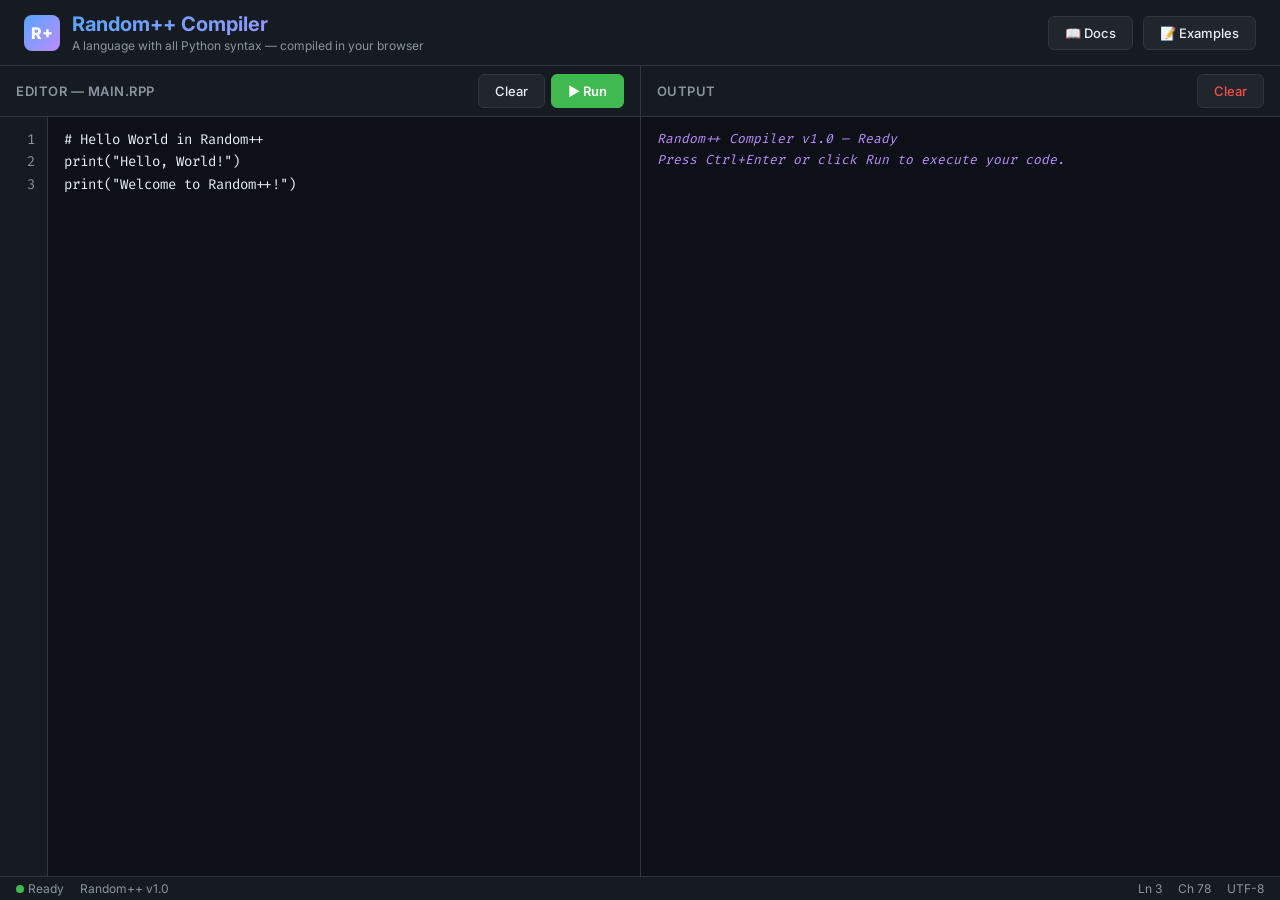
==== index.html @ d73f7ffc "Add Random++ compiler with full Python syntax support - index.html: Main page with code editor, outp" ====
<!DOCTYPE html>
<html lang="en">
<head>
  <meta charset="UTF-8">
  <meta name="viewport" content="width=device-width, initial-scale=1.0">
  <title>Random++ Compiler</title>
  <link rel="stylesheet" href="style.css">
  <link rel="preconnect" href="https://fonts.googleapis.com">
  <link href="https://fonts.googleapis.com/css2?family=Fira+Code:wght@400;500;600&family=Inter:wght@400;500;600;700&display=swap" rel="stylesheet">
</head>
<body>

  <!-- Header -->
  <header>
    <div class="logo">
      <div class="logo-icon">R+</div>
      <div>
        <h1>Random++ Compiler</h1>
        <div class="tagline">A language with all Python syntax &mdash; compiled in your browser</div>
      </div>
    </div>
    <div class="header-actions">
      <button class="btn" id="docsBtn" title="Language Docs">
        &#128214; Docs
      </button>
      <button class="btn" id="examplesBtn" title="Example Programs">
        &#128221; Examples
      </button>
    </div>
  </header>

  <!-- Main Content -->
  <div class="main-container">

    <!-- Editor Panel -->
    <div class="editor-panel">
      <div class="panel-header">
        <span class="panel-title">Editor &mdash; main.rpp</span>
        <div class="panel-actions">
          <button class="btn" id="clearCodeBtn" title="Clear Editor">Clear</button>
          <button class="btn btn-primary" id="runBtn" title="Run (Ctrl+Enter)">
            &#9654; Run
          </button>
        </div>
      </div>
      <div class="editor-wrapper">
        <div class="line-numbers" id="lineNumbers"></div>
        <textarea class="code-editor" id="codeEditor" spellcheck="false"
          placeholder="# Write your Random++ code here...&#10;# Press Ctrl+Enter to run&#10;&#10;print(&quot;Hello, Random++!&quot;)"></textarea>
      </div>
    </div>

    <!-- Output Panel -->
    <div class="output-panel">
      <div class="panel-header">
        <span class="panel-title">Output</span>
        <div class="panel-actions">
          <button class="btn btn-danger" id="clearBtn" title="Clear Output">Clear</button>
        </div>
      </div>
      <div class="output-wrapper" id="output">
        <div class="output-line system">Random++ Compiler v1.0 &mdash; Ready</div>
        <div class="output-line system">Press Ctrl+Enter or click Run to execute your code.</div>
      </div>
    </div>

  </div>

  <!-- Status Bar -->
  <div class="status-bar">
    <div class="status-left">
      <span class="status-indicator">
        <span class="status-dot" id="statusDot"></span>
        <span id="statusText">Ready</span>
      </span>
      <span>Random++ v1.0</span>
    </div>
    <div class="status-right">
      <span id="lineCount">Ln 1</span>
      <span id="charCount">Ch 0</span>
      <span>UTF-8</span>
    </div>
  </div>

  <!-- Overlay -->
  <div class="overlay" id="overlay"></div>

  <!-- Examples Drawer -->
  <div class="examples-drawer" id="examplesDrawer">
    <div class="drawer-header">
      <h2>Example Programs</h2>
      <button class="btn" id="closeExamples">&times; Close</button>
    </div>
    <div class="drawer-body" id="examplesList"></div>
  </div>

  <!-- Docs Drawer -->
  <div class="docs-drawer" id="docsDrawer">
    <div class="drawer-header">
      <h2>Random++ Language Reference</h2>
      <button class="btn" id="closeDocs">&times; Close</button>
    </div>
    <div class="drawer-body">

      <div class="docs-section">
        <h3>About Random++</h3>
        <p>Random++ is a programming language that uses Python syntax, compiled and executed entirely in your browser. It supports variables, functions, classes, list comprehensions, error handling, and much more.</p>
      </div>

      <div class="docs-section">
        <h3>Data Types</h3>
        <p>Random++ supports the following types:</p>
        <pre>
# Numbers
x = 42          # int
y = 3.14        # float
z = 0xFF        # hex literal
b = 0b1010      # binary literal

# Strings
name = "Hello"
multi = """triple
quoted string"""
greeting = f"Hi, {name}!"

# Boolean & None
flag = True
empty = None

# Collections
my_list = [1, 2, 3]
my_dict = {"key": "value"}
my_set = {1, 2, 3}
my_tuple = (1, 2, 3)</pre>
      </div>

      <div class="docs-section">
        <h3>Control Flow</h3>
        <pre>
# If/elif/else
if x > 0:
    print("positive")
elif x == 0:
    print("zero")
else:
    print("negative")

# While loop
while condition:
    do_something()

# For loop
for item in collection:
    process(item)

for i in range(10):
    print(i)

# Break and continue
for i in range(100):
    if i == 5:
        break
    if i % 2 == 0:
        continue
    print(i)</pre>
      </div>

      <div class="docs-section">
        <h3>Functions</h3>
        <pre>
# Basic function
def greet(name):
    return f"Hello, {name}!"

# Default parameters
def power(base, exp=2):
    return base ** exp

# *args and **kwargs
def flexible(*args, **kwargs):
    print(args)
    print(kwargs)

# Lambda
square = lambda x: x ** 2

# Recursion
def factorial(n):
    if n <= 1:
        return 1
    return n * factorial(n - 1)</pre>
      </div>

      <div class="docs-section">
        <h3>Classes</h3>
        <pre>
class Animal:
    def __init__(self, name, sound):
        self.name = name
        self.sound = sound

    def speak(self):
        return f"{self.name}: {self.sound}!"

class Dog(Animal):
    def __init__(self, name):
        self.name = name
        self.sound = "Woof"

dog = Dog("Rex")
print(dog.speak())</pre>
      </div>

      <div class="docs-section">
        <h3>List Comprehensions</h3>
        <pre>
# Basic
squares = [x**2 for x in range(10)]

# With condition
evens = [x for x in range(20) if x % 2 == 0]

# Dict comprehension
scores = {name: len(name) for name in names}

# Ternary expression
result = "yes" if condition else "no"</pre>
      </div>

      <div class="docs-section">
        <h3>Error Handling</h3>
        <pre>
try:
    risky_operation()
except Exception as e:
    print(f"Error: {e}")
finally:
    cleanup()

# Raise exceptions
raise "Something went wrong"

# Assert
assert x > 0, "x must be positive"</pre>
      </div>

      <div class="docs-section">
        <h3>Built-in Functions</h3>
        <p><code>print()</code> <code>input()</code> <code>len()</code> <code>range()</code> <code>type()</code></p>
        <p><code>int()</code> <code>float()</code> <code>str()</code> <code>bool()</code> <code>list()</code> <code>dict()</code> <code>set()</code> <code>tuple()</code></p>
        <p><code>abs()</code> <code>max()</code> <code>min()</code> <code>sum()</code> <code>round()</code> <code>pow()</code></p>
        <p><code>sorted()</code> <code>reversed()</code> <code>enumerate()</code> <code>zip()</code> <code>map()</code> <code>filter()</code></p>
        <p><code>any()</code> <code>all()</code> <code>chr()</code> <code>ord()</code> <code>hex()</code> <code>bin()</code> <code>oct()</code></p>
        <p><code>isinstance()</code> <code>hasattr()</code> <code>repr()</code> <code>hash()</code> <code>id()</code></p>
      </div>

      <div class="docs-section">
        <h3>String Methods</h3>
        <p><code>.upper()</code> <code>.lower()</code> <code>.strip()</code> <code>.split()</code> <code>.join()</code></p>
        <p><code>.replace()</code> <code>.find()</code> <code>.count()</code> <code>.startswith()</code> <code>.endswith()</code></p>
        <p><code>.title()</code> <code>.capitalize()</code> <code>.isdigit()</code> <code>.isalpha()</code> <code>.format()</code></p>
      </div>

      <div class="docs-section">
        <h3>List Methods</h3>
        <p><code>.append()</code> <code>.extend()</code> <code>.insert()</code> <code>.remove()</code> <code>.pop()</code></p>
        <p><code>.sort()</code> <code>.reverse()</code> <code>.index()</code> <code>.count()</code> <code>.copy()</code> <code>.clear()</code></p>
      </div>

      <div class="docs-section">
        <h3>Dict Methods</h3>
        <p><code>.keys()</code> <code>.values()</code> <code>.items()</code> <code>.get()</code> <code>.pop()</code></p>
        <p><code>.update()</code> <code>.setdefault()</code> <code>.copy()</code> <code>.clear()</code></p>
      </div>

      <div class="docs-section">
        <h3>Modules</h3>
        <pre>
# Math module
import math
math.pi        # 3.14159...
math.sqrt(16)  # 4.0
math.factorial(5)  # 120

# Random module
import random
random.randint(1, 100)
random.choice(["a", "b", "c"])
random.shuffle(my_list)</pre>
      </div>

      <div class="docs-section">
        <h3>Keyboard Shortcuts</h3>
        <p><code>Ctrl+Enter</code> &mdash; Run code</p>
        <p><code>Tab</code> &mdash; Indent (4 spaces)</p>
        <p><code>Shift+Tab</code> &mdash; Dedent</p>
        <p><code>Enter</code> &mdash; Auto-indent (adds indent after <code>:</code>)</p>
      </div>

    </div>
  </div>

  <!-- Scripts -->
  <script src="lexer.js"></script>
  <script src="parser.js"></script>
  <script src="interpreter.js"></script>
  <script src="app.js"></script>

</body>
</html>
---- style.css ----
/* Random++ Compiler - Style Sheet */
:root {
  --bg-primary: #0d1117;
  --bg-secondary: #161b22;
  --bg-tertiary: #21262d;
  --border: #30363d;
  --text-primary: #e6edf3;
  --text-secondary: #8b949e;
  --accent: #58a6ff;
  --accent-hover: #79c0ff;
  --green: #3fb950;
  --red: #f85149;
  --yellow: #d29922;
  --purple: #bc8cff;
  --orange: #f0883e;
  --font-mono: 'Fira Code', 'Cascadia Code', 'JetBrains Mono', 'Consolas', monospace;
  --font-sans: 'Inter', 'Segoe UI', system-ui, -apple-system, sans-serif;
}

* {
  margin: 0;
  padding: 0;
  box-sizing: border-box;
}

body {
  background: var(--bg-primary);
  color: var(--text-primary);
  font-family: var(--font-sans);
  min-height: 100vh;
  display: flex;
  flex-direction: column;
}

/* Header */
header {
  background: var(--bg-secondary);
  border-bottom: 1px solid var(--border);
  padding: 12px 24px;
  display: flex;
  align-items: center;
  justify-content: space-between;
  flex-shrink: 0;
}

.logo {
  display: flex;
  align-items: center;
  gap: 12px;
}

.logo-icon {
  width: 36px;
  height: 36px;
  background: linear-gradient(135deg, var(--accent), var(--purple));
  border-radius: 8px;
  display: flex;
  align-items: center;
  justify-content: center;
  font-weight: 800;
  font-size: 16px;
  color: #fff;
}

.logo h1 {
  font-size: 20px;
  font-weight: 700;
  background: linear-gradient(135deg, var(--accent), var(--purple));
  -webkit-background-clip: text;
  -webkit-text-fill-color: transparent;
  background-clip: text;
}

.logo .tagline {
  font-size: 12px;
  color: var(--text-secondary);
  margin-top: 2px;
}

.header-actions {
  display: flex;
  align-items: center;
  gap: 10px;
}

/* Buttons */
.btn {
  display: inline-flex;
  align-items: center;
  gap: 6px;
  padding: 8px 16px;
  border: 1px solid var(--border);
  border-radius: 6px;
  background: var(--bg-tertiary);
  color: var(--text-primary);
  font-family: var(--font-sans);
  font-size: 13px;
  font-weight: 500;
  cursor: pointer;
  transition: all 0.15s ease;
}

.btn:hover {
  background: var(--border);
  border-color: var(--text-secondary);
}

.btn-primary {
  background: var(--green);
  border-color: var(--green);
  color: #fff;
  font-weight: 600;
}

.btn-primary:hover {
  background: #2ea043;
  border-color: #2ea043;
}

.btn-danger {
  color: var(--red);
}

.btn-danger:hover {
  background: rgba(248, 81, 73, 0.1);
  border-color: var(--red);
}

/* Main Layout */
.main-container {
  display: flex;
  flex: 1;
  overflow: hidden;
}

/* Editor Panel */
.editor-panel {
  flex: 1;
  display: flex;
  flex-direction: column;
  border-right: 1px solid var(--border);
  min-width: 0;
}

.panel-header {
  display: flex;
  align-items: center;
  justify-content: space-between;
  padding: 8px 16px;
  background: var(--bg-secondary);
  border-bottom: 1px solid var(--border);
  flex-shrink: 0;
}

.panel-title {
  font-size: 13px;
  font-weight: 600;
  color: var(--text-secondary);
  text-transform: uppercase;
  letter-spacing: 0.5px;
}

.panel-actions {
  display: flex;
  gap: 6px;
}

/* Code Editor */
.editor-wrapper {
  flex: 1;
  display: flex;
  overflow: hidden;
  position: relative;
}

.line-numbers {
  padding: 12px 0;
  background: var(--bg-secondary);
  color: var(--text-secondary);
  font-family: var(--font-mono);
  font-size: 14px;
  line-height: 1.6;
  text-align: right;
  user-select: none;
  overflow: hidden;
  min-width: 48px;
  border-right: 1px solid var(--border);
}

.line-numbers .line-num {
  padding: 0 12px 0 8px;
  display: block;
}

.code-editor {
  flex: 1;
  background: var(--bg-primary);
  color: var(--text-primary);
  font-family: var(--font-mono);
  font-size: 14px;
  line-height: 1.6;
  padding: 12px 16px;
  border: none;
  outline: none;
  resize: none;
  tab-size: 4;
  white-space: pre;
  overflow: auto;
}

.code-editor::placeholder {
  color: var(--text-secondary);
}

/* Output Panel */
.output-panel {
  flex: 1;
  display: flex;
  flex-direction: column;
  min-width: 0;
}

.output-wrapper {
  flex: 1;
  overflow: auto;
  padding: 12px 16px;
  font-family: var(--font-mono);
  font-size: 13px;
  line-height: 1.6;
  background: var(--bg-primary);
}

.output-line {
  white-space: pre-wrap;
  word-break: break-all;
}

.output-line.error {
  color: var(--red);
}

.output-line.warning {
  color: var(--yellow);
}

.output-line.success {
  color: var(--green);
}

.output-line.info {
  color: var(--accent);
}

.output-line.system {
  color: var(--purple);
  font-style: italic;
}

/* Status Bar */
.status-bar {
  display: flex;
  align-items: center;
  justify-content: space-between;
  padding: 4px 16px;
  background: var(--bg-secondary);
  border-top: 1px solid var(--border);
  font-size: 12px;
  color: var(--text-secondary);
  flex-shrink: 0;
}

.status-left, .status-right {
  display: flex;
  align-items: center;
  gap: 16px;
}

.status-indicator {
  display: inline-flex;
  align-items: center;
  gap: 4px;
}

.status-dot {
  width: 8px;
  height: 8px;
  border-radius: 50%;
  background: var(--green);
}

.status-dot.error {
  background: var(--red);
}

.status-dot.running {
  background: var(--yellow);
  animation: pulse 1s ease-in-out infinite;
}

@keyframes pulse {
  0%, 100% { opacity: 1; }
  50% { opacity: 0.4; }
}

/* Examples Sidebar */
.examples-drawer {
  position: fixed;
  top: 0;
  right: -400px;
  width: 400px;
  height: 100vh;
  background: var(--bg-secondary);
  border-left: 1px solid var(--border);
  z-index: 100;
  transition: right 0.3s ease;
  display: flex;
  flex-direction: column;
}

.examples-drawer.open {
  right: 0;
}

.examples-drawer .drawer-header {
  display: flex;
  align-items: center;
  justify-content: space-between;
  padding: 16px;
  border-bottom: 1px solid var(--border);
}

.examples-drawer .drawer-header h2 {
  font-size: 16px;
  font-weight: 600;
}

.examples-drawer .drawer-body {
  flex: 1;
  overflow-y: auto;
  padding: 16px;
}

.example-card {
  background: var(--bg-tertiary);
  border: 1px solid var(--border);
  border-radius: 8px;
  padding: 12px;
  margin-bottom: 12px;
  cursor: pointer;
  transition: all 0.15s ease;
}

.example-card:hover {
  border-color: var(--accent);
  background: rgba(88, 166, 255, 0.05);
}

.example-card h3 {
  font-size: 14px;
  font-weight: 600;
  margin-bottom: 4px;
}

.example-card p {
  font-size: 12px;
  color: var(--text-secondary);
  margin-bottom: 8px;
}

.example-card pre {
  font-family: var(--font-mono);
  font-size: 11px;
  color: var(--text-secondary);
  background: var(--bg-primary);
  padding: 8px;
  border-radius: 4px;
  overflow-x: auto;
  max-height: 120px;
}

/* Overlay */
.overlay {
  position: fixed;
  top: 0;
  left: 0;
  width: 100%;
  height: 100%;
  background: rgba(0, 0, 0, 0.5);
  z-index: 99;
  opacity: 0;
  pointer-events: none;
  transition: opacity 0.3s ease;
}

.overlay.active {
  opacity: 1;
  pointer-events: all;
}

/* Docs Panel */
.docs-drawer {
  position: fixed;
  top: 0;
  right: -500px;
  width: 500px;
  height: 100vh;
  background: var(--bg-secondary);
  border-left: 1px solid var(--border);
  z-index: 100;
  transition: right 0.3s ease;
  display: flex;
  flex-direction: column;
}

.docs-drawer.open {
  right: 0;
}

.docs-drawer .drawer-header {
  display: flex;
  align-items: center;
  justify-content: space-between;
  padding: 16px;
  border-bottom: 1px solid var(--border);
}

.docs-drawer .drawer-header h2 {
  font-size: 16px;
  font-weight: 600;
}

.docs-drawer .drawer-body {
  flex: 1;
  overflow-y: auto;
  padding: 16px;
}

.docs-section {
  margin-bottom: 24px;
}

.docs-section h3 {
  font-size: 15px;
  font-weight: 600;
  color: var(--accent);
  margin-bottom: 8px;
  padding-bottom: 4px;
  border-bottom: 1px solid var(--border);
}

.docs-section p {
  font-size: 13px;
  line-height: 1.6;
  color: var(--text-secondary);
  margin-bottom: 8px;
}

.docs-section code {
  font-family: var(--font-mono);
  font-size: 12px;
  background: var(--bg-tertiary);
  padding: 2px 6px;
  border-radius: 3px;
  color: var(--orange);
}

.docs-section pre {
  font-family: var(--font-mono);
  font-size: 12px;
  background: var(--bg-primary);
  padding: 12px;
  border-radius: 6px;
  overflow-x: auto;
  margin: 8px 0;
  border: 1px solid var(--border);
}

/* Responsive */
@media (max-width: 768px) {
  .main-container {
    flex-direction: column;
  }

  .editor-panel {
    border-right: none;
    border-bottom: 1px solid var(--border);
    height: 50%;
  }

  .output-panel {
    height: 50%;
  }

  .examples-drawer, .docs-drawer {
    width: 100%;
    right: -100%;
  }
}
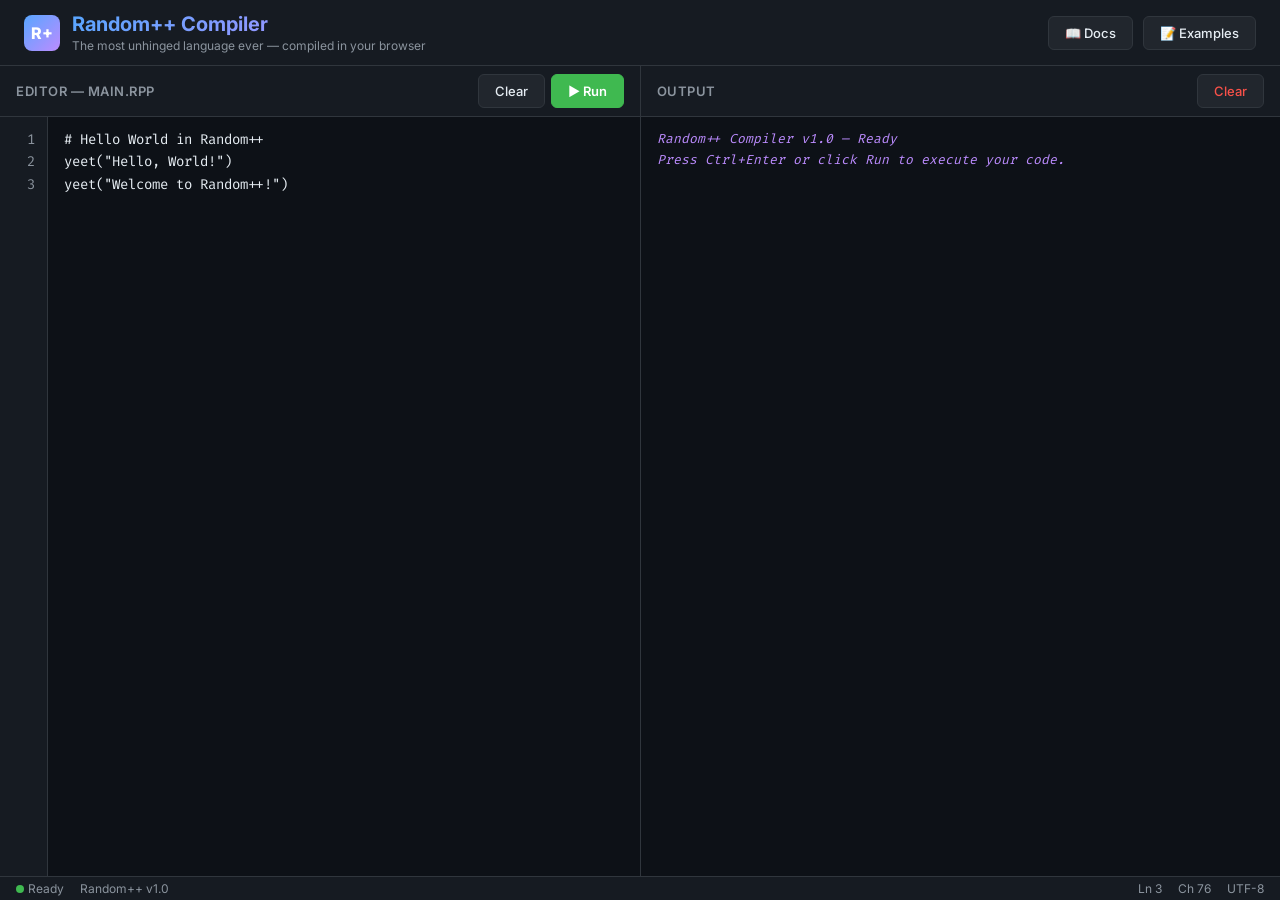
==== commit e9b8399b: "Replace Python syntax with unique funny Random++ syntax - Lexer: New keywords (bruh/sus/nah, cook/se" ====
--- a/index.html
+++ b/index.html
@@ -16,7 +16,7 @@
       <div class="logo-icon">R+</div>
       <div>
         <h1>Random++ Compiler</h1>
-        <div class="tagline">A language with all Python syntax &mdash; compiled in your browser</div>
+        <div class="tagline">The most unhinged language ever &mdash; compiled in your browser</div>
       </div>
     </div>
     <div class="header-actions">
@@ -46,7 +46,7 @@
       <div class="editor-wrapper">
         <div class="line-numbers" id="lineNumbers"></div>
         <textarea class="code-editor" id="codeEditor" spellcheck="false"
-          placeholder="# Write your Random++ code here...&#10;# Press Ctrl+Enter to run&#10;&#10;print(&quot;Hello, Random++!&quot;)"></textarea>
+          placeholder="# Write your Random++ code here...&#10;# Press Ctrl+Enter to run&#10;&#10;yeet(&quot;Hello, Random++!&quot;)"></textarea>
       </div>
     </div>
 
@@ -104,7 +104,7 @@
 
       <div class="docs-section">
         <h3>About Random++</h3>
-        <p>Random++ is a programming language that uses Python syntax, compiled and executed entirely in your browser. It supports variables, functions, classes, list comprehensions, error handling, and much more.</p>
+        <p>Random++ is the most unhinged programming language ever created. It has its own unique syntax that reads like internet slang. <code>yeet</code> to print, <code>cook</code> to define functions, <code>bruh</code> for if-statements, and <code>yolo</code> for try-catch. Compiled and executed entirely in your browser.</p>
       </div>
 
       <div class="docs-section">
@@ -124,8 +124,9 @@
 greeting = f"Hi, {name}!"
 
 # Boolean & None
-flag = True
-empty = None
+flag = nocap    # that's true, no cap
+empty = ghost   # it ghosted (null)
+lie = cap       # cap = false
 
 # Collections
 my_list = [1, 2, 3]
@@ -137,116 +138,116 @@
       <div class="docs-section">
         <h3>Control Flow</h3>
         <pre>
-# If/elif/else
-if x > 0:
-    print("positive")
-elif x == 0:
-    print("zero")
-else:
-    print("negative")
-
-# While loop
-while condition:
+# bruh / sus / nah (if / elif / else)
+bruh x > 0:
+    yeet("positive")
+sus x == 0:
+    yeet("zero")
+nah:
+    yeet("negative")
+
+# grind (while loop)
+grind condition:
     do_something()
 
-# For loop
-for item in collection:
+# vibe...thru (for loop)
+vibe item thru collection:
     process(item)
 
-for i in range(10):
-    print(i)
-
-# Break and continue
-for i in range(100):
-    if i == 5:
-        break
-    if i % 2 == 0:
-        continue
-    print(i)</pre>
+vibe i thru range(10):
+    yeet(i)
+
+# bail and skip (break / continue)
+vibe i thru range(100):
+    bruh i == 5:
+        bail
+    bruh i % 2 == 0:
+        skip
+    yeet(i)</pre>
       </div>
 
       <div class="docs-section">
         <h3>Functions</h3>
         <pre>
-# Basic function
-def greet(name):
-    return f"Hello, {name}!"
+# cook = define, serve = return
+cook greet(name):
+    serve f"Hello, {name}!"
 
 # Default parameters
-def power(base, exp=2):
-    return base ** exp
+cook power(base, exp=2):
+    serve base ** exp
 
 # *args and **kwargs
-def flexible(*args, **kwargs):
-    print(args)
-    print(kwargs)
-
-# Lambda
-square = lambda x: x ** 2
+cook flexible(*args, **kwargs):
+    yeet(args)
+    yeet(kwargs)
+
+# quickmaf (lambda)
+square = quickmaf x: x ** 2
 
 # Recursion
-def factorial(n):
-    if n <= 1:
-        return 1
-    return n * factorial(n - 1)</pre>
-      </div>
-
-      <div class="docs-section">
-        <h3>Classes</h3>
-        <pre>
-class Animal:
-    def __init__(self, name, sound):
+cook factorial(n):
+    bruh n <= 1:
+        serve 1
+    serve n * factorial(n - 1)</pre>
+      </div>
+
+      <div class="docs-section">
+        <h3>Blueprints (Classes)</h3>
+        <pre>
+blueprint Animal:
+    cook __init__(self, name, sound):
         self.name = name
         self.sound = sound
 
-    def speak(self):
-        return f"{self.name}: {self.sound}!"
-
-class Dog(Animal):
-    def __init__(self, name):
+    cook speak(self):
+        serve f"{self.name}: {self.sound}!"
+
+blueprint Dog(Animal):
+    cook __init__(self, name):
         self.name = name
         self.sound = "Woof"
 
 dog = Dog("Rex")
-print(dog.speak())</pre>
+yeet(dog.speak())</pre>
       </div>
 
       <div class="docs-section">
         <h3>List Comprehensions</h3>
         <pre>
 # Basic
-squares = [x**2 for x in range(10)]
+squares = [x**2 vibe x thru range(10)]
 
 # With condition
-evens = [x for x in range(20) if x % 2 == 0]
+evens = [x vibe x thru range(20) bruh x % 2 == 0]
 
 # Dict comprehension
-scores = {name: len(name) for name in names}
+scores = {name: len(name) vibe name thru names}
 
 # Ternary expression
-result = "yes" if condition else "no"</pre>
+result = "yes" bruh condition nah "no"</pre>
       </div>
 
       <div class="docs-section">
         <h3>Error Handling</h3>
         <pre>
-try:
+yolo:
     risky_operation()
-except Exception as e:
-    print(f"Error: {e}")
-finally:
+oof Exception aka e:
+    yeet(f"Error: {e}")
+anyway:
     cleanup()
 
-# Raise exceptions
-raise "Something went wrong"
-
-# Assert
-assert x > 0, "x must be positive"</pre>
+# Throw a tantrum (raise)
+tantrum "Something went wrong"
+
+# betcha (assert)
+betcha x > 0, "x must be positive"</pre>
       </div>
 
       <div class="docs-section">
         <h3>Built-in Functions</h3>
-        <p><code>print()</code> <code>input()</code> <code>len()</code> <code>range()</code> <code>type()</code></p>
+        <p><code>yeet()</code> <code>askbro()</code> <code>len()</code> <code>range()</code> <code>type()</code></p>
         <p><code>int()</code> <code>float()</code> <code>str()</code> <code>bool()</code> <code>list()</code> <code>dict()</code> <code>set()</code> <code>tuple()</code></p>
         <p><code>abs()</code> <code>max()</code> <code>min()</code> <code>sum()</code> <code>round()</code> <code>pow()</code></p>
         <p><code>sorted()</code> <code>reversed()</code> <code>enumerate()</code> <code>zip()</code> <code>map()</code> <code>filter()</code></p>
@@ -276,17 +277,39 @@
       <div class="docs-section">
         <h3>Modules</h3>
         <pre>
-# Math module
-import math
+# steal = import
+steal math
 math.pi        # 3.14159...
 math.sqrt(16)  # 4.0
 math.factorial(5)  # 120
 
 # Random module
-import random
+steal random
 random.randint(1, 100)
 random.choice(["a", "b", "c"])
 random.shuffle(my_list)</pre>
+      </div>
+
+      <div class="docs-section">
+        <h3>Keyword Cheat Sheet</h3>
+        <pre>
+yeet      &rarr; print          bruh      &rarr; if
+askbro    &rarr; input          sus       &rarr; elif
+cook      &rarr; def            nah       &rarr; else
+serve     &rarr; return         vibe      &rarr; for
+blueprint &rarr; class          thru      &rarr; in
+steal     &rarr; import         grind     &rarr; while
+yoink     &rarr; from           bail      &rarr; break
+aka       &rarr; as             skip      &rarr; continue
+yolo      &rarr; try            chill     &rarr; pass
+oof       &rarr; except         toss      &rarr; del
+anyway    &rarr; finally        betcha    &rarr; assert
+tantrum   &rarr; raise          worldwide &rarr; global
+quickmaf  &rarr; lambda         using     &rarr; with
+nocap     &rarr; True           also      &rarr; and
+cap       &rarr; False          unless    &rarr; or
+ghost     &rarr; None           nope      &rarr; not
+literally &rarr; is</pre>
       </div>
 
       <div class="docs-section">
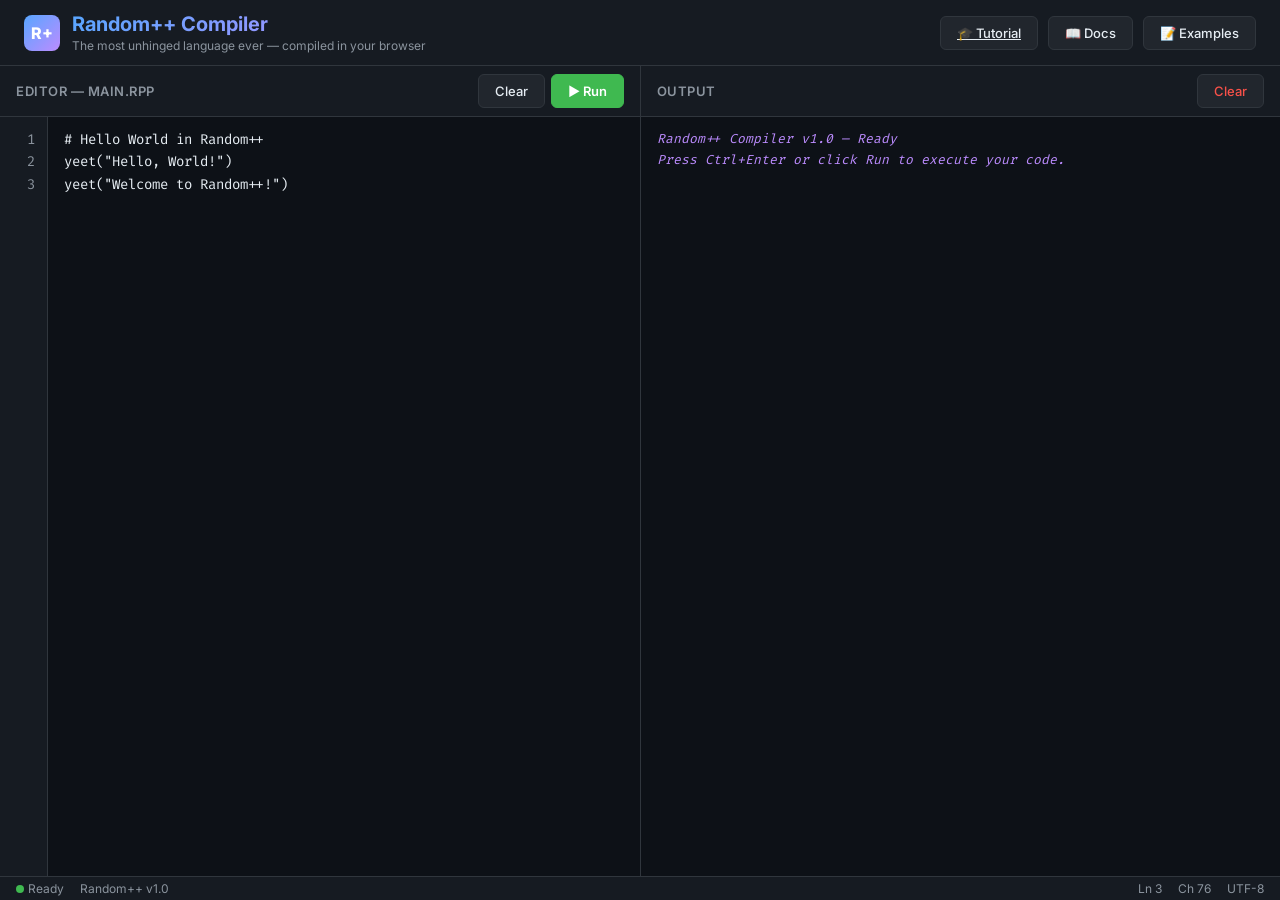
==== commit 6711b02c: "Add interactive tutorial page for learning Random++ Co-Authored-By: Devin AI <158243242+devin-ai-int" ====
--- a/index.html
+++ b/index.html
@@ -20,6 +20,9 @@
       </div>
     </div>
     <div class="header-actions">
+      <a href="tutorial.html" class="btn" title="Learn Random++">
+        &#127891; Tutorial
+      </a>
       <button class="btn" id="docsBtn" title="Language Docs">
         &#128214; Docs
       </button>
